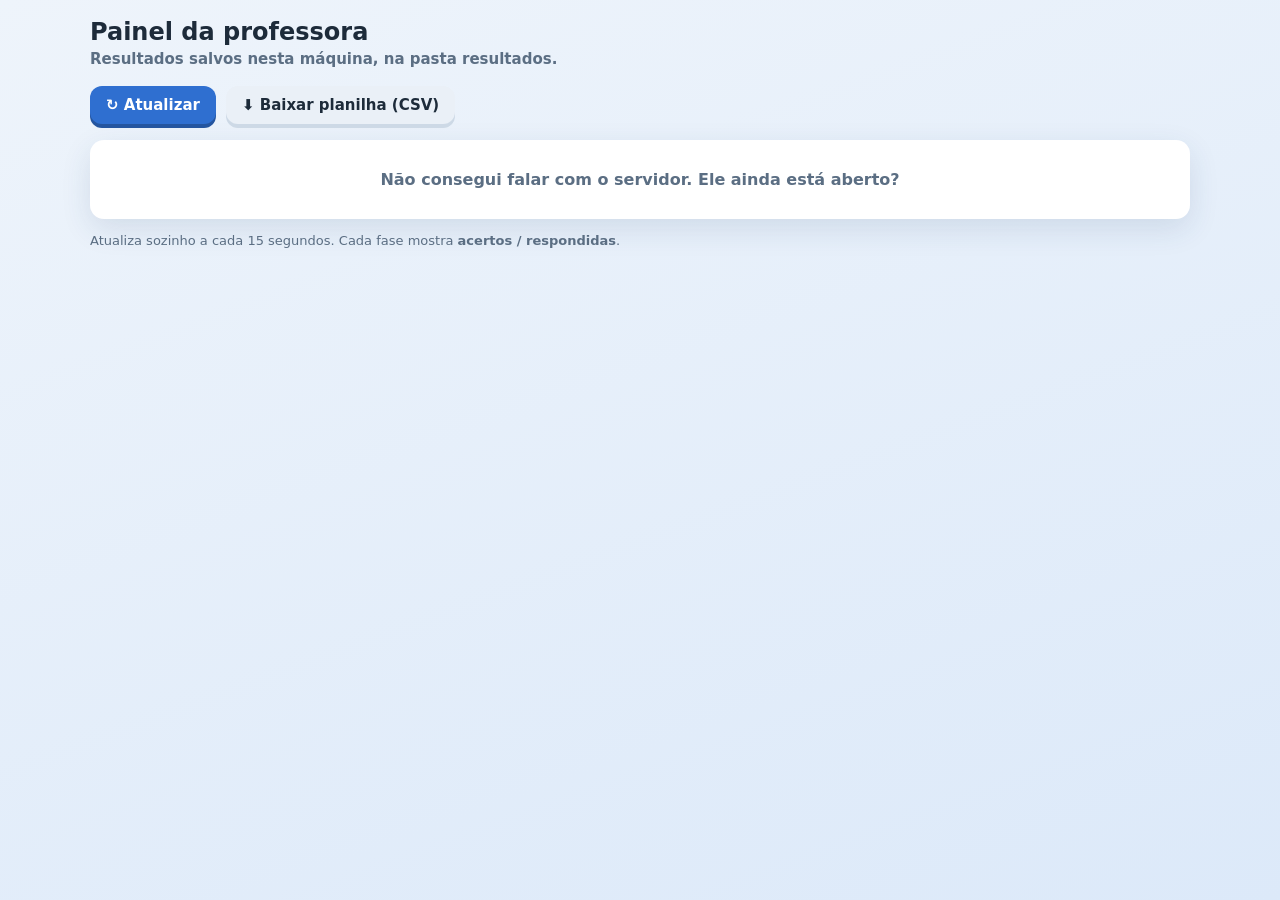
==== public/painel.html @ 5d4102bd "Prova de horas em ingles para o 4o ano (half past / quarter past / quarter to) Circuito de 4 fases s" ====
<!DOCTYPE html>
<html lang="pt-BR">
<head>
<meta charset="utf-8">
<meta name="viewport" content="width=device-width, initial-scale=1">
<title>Painel da professora — What time is it?</title>
<link rel="stylesheet" href="styles.css">
<style>
  .painel{max-width:1100px;margin:0 auto}
  .painel h1{font-size:24px;margin:0 0 4px}
  .painel .sub{text-align:left;margin-bottom:18px}
  .acoes{display:flex;gap:10px;flex-wrap:wrap;margin-bottom:16px;align-items:center}
  .acoes .botao{font-size:15px;padding:10px 16px}
  table{width:100%;border-collapse:collapse;background:#fff;border-radius:14px;overflow:hidden;box-shadow:var(--sombra)}
  th,td{padding:10px 12px;text-align:left;font-size:14px;border-bottom:1px solid var(--borda)}
  th{background:#f2f7fd;font-size:12px;text-transform:uppercase;letter-spacing:.3px;color:var(--texto-suave)}
  td.nome{font-weight:700}
  .tag{display:inline-block;padding:3px 9px;border-radius:999px;font-size:12px;font-weight:800}
  .tag.ok{background:var(--verde-claro);color:#146c45}
  .tag.andando{background:#fff3da;color:#8a5f0d}
  .nota{font-weight:800}
  .vazio{background:#fff;border-radius:14px;padding:30px;text-align:center;color:var(--texto-suave);font-weight:600;box-shadow:var(--sombra)}
  .legenda{font-size:13px;color:var(--texto-suave);margin-top:14px}
</style>
</head>
<body>
<section class="tela ativa">
  <div class="painel">
    <h1>Painel da professora</h1>
    <p class="sub">Resultados salvos nesta máquina, na pasta <b>resultados</b>.</p>

    <div class="acoes">
      <button class="botao" id="btn-atualizar" type="button">↻ Atualizar</button>
      <a class="botao secundario" href="/api/turma.csv" style="text-decoration:none">⬇ Baixar planilha (CSV)</a>
      <span id="carimbo" style="font-size:13px;color:var(--texto-suave)"></span>
    </div>

    <div id="conteudo"></div>
    <p class="legenda">Atualiza sozinho a cada 15 segundos. Cada fase mostra <b>acertos / respondidas</b>.</p>
  </div>
</section>

<script>
function escapar(t){return String(t==null?'':t).replace(/[&<>"]/g,c=>({'&':'&amp;','<':'&lt;','>':'&gt;','"':'&quot;'}[c]));}
function hora(iso){ if(!iso) return '—'; const d=new Date(iso);
  return d.toLocaleDateString('pt-BR')+' '+d.toLocaleTimeString('pt-BR',{hour:'2-digit',minute:'2-digit'}); }
function celula(f){ return f.feitas ? f.certas+' / '+f.feitas : '—'; }

function carregar(){
  fetch('/api/turma').then(r=>r.json()).then(d=>{
    const alunos=d.alunos||[];
    document.getElementById('carimbo').textContent='última leitura: '+new Date().toLocaleTimeString('pt-BR');
    if(!alunos.length){
      document.getElementById('conteudo').innerHTML='<div class="vazio">Nenhum aluno começou a prova ainda.</div>';
      return;
    }
    const linhas=alunos.map(a=>{
      const pct=a.totalQuestoes?Math.round(a.total/a.totalQuestoes*100):0;
      return '<tr>'+
        '<td class="nome">'+escapar(a.nome)+'</td>'+
        '<td>'+escapar(a.turma)+'</td>'+
        '<td>'+(a.concluido?'<span class="tag ok">terminou</span>':'<span class="tag andando">fase '+escapar(a.faseAtual)+'</span>')+'</td>'+
        '<td>'+celula(a.f1)+'</td><td>'+celula(a.f2)+'</td><td>'+celula(a.f3)+'</td><td>'+celula(a.f4)+'</td>'+
        '<td class="nota">'+a.total+' / '+a.totalQuestoes+(a.concluido?' ('+pct+'%)':'')+'</td>'+
        '<td>'+a.tempoMin+' min</td>'+
        '<td>'+hora(a.atualizado)+'</td>'+
      '</tr>';
    }).join('');
    document.getElementById('conteudo').innerHTML=
      '<table><thead><tr><th>Aluno</th><th>Turma</th><th>Situação</th>'+
      '<th>Fase 1<br>escolher</th><th>Fase 2<br>montar</th><th>Fase 3<br>escrever</th><th>Fase 4<br>checar</th>'+
      '<th>Total</th><th>Tempo</th><th>Atualizado</th></tr></thead><tbody>'+linhas+'</tbody></table>';
  }).catch(()=>{
    document.getElementById('conteudo').innerHTML='<div class="vazio">Não consegui falar com o servidor. Ele ainda está aberto?</div>';
  });
}
document.getElementById('btn-atualizar').addEventListener('click',carregar);
carregar();
setInterval(carregar,15000);
</script>
</body>
</html>
---- public/styles.css ----
:root{
  --fundo:#eef4fb;
  --fundo-2:#dce9f9;
  --cartao:#ffffff;
  --texto:#1d2b3a;
  --texto-suave:#5b6e83;
  --borda:#d5e1ee;
  --azul:#2f6fd0;
  --azul-escuro:#24559f;
  --verde:#1e9e63;
  --verde-claro:#e4f7ee;
  --vermelho:#d2453c;
  --vermelho-claro:#fde9e8;
  --amarelo:#f4b740;
  --sombra:0 10px 30px rgba(31,64,104,.12);
  --raio:18px;
}

*{box-sizing:border-box}
html,body{height:100%}
body{
  margin:0;
  font-family:"Segoe UI",system-ui,-apple-system,Arial,sans-serif;
  color:var(--texto);
  background:linear-gradient(160deg,var(--fundo) 0%,var(--fundo-2) 100%);
  background-attachment:fixed;
  -webkit-text-size-adjust:100%;
}

.tela{display:none;min-height:100%;padding:18px 16px 40px}
.tela.ativa{display:block}

.cartao{
  background:var(--cartao);
  border:1px solid var(--borda);
  border-radius:var(--raio);
  box-shadow:var(--sombra);
  padding:24px;
  max-width:720px;
  margin:0 auto;
}

/* ---------- tela de início ---------- */
.cartao-inicio{max-width:520px;margin-top:6vh;text-align:center}
.relogio-capa{display:flex;justify-content:center;margin-bottom:6px}
.relogio-capa svg{width:150px;height:150px}
.cartao-inicio h1{margin:4px 0 2px;font-size:30px;letter-spacing:-.4px}
.sub{margin:0 0 22px;color:var(--texto-suave);font-weight:600;font-size:15px}

form{text-align:left}
label{display:block;font-weight:700;font-size:14px;margin:14px 0 6px}
.obrigatorio{color:var(--vermelho)}
.opcional{font-weight:500;color:var(--texto-suave)}
input[type=text]{
  width:100%;padding:14px 16px;font-size:17px;font-family:inherit;color:inherit;
  border:2px solid var(--borda);border-radius:12px;background:#fbfdff;
}
input[type=text]:focus{outline:none;border-color:var(--azul);background:#fff}
.aviso{color:var(--vermelho);font-weight:700;font-size:14px;margin:10px 0 0}

.botao{
  display:inline-block;border:none;cursor:pointer;font-family:inherit;font-weight:700;
  font-size:17px;padding:14px 22px;border-radius:12px;background:var(--azul);color:#fff;
  box-shadow:0 4px 0 var(--azul-escuro);transition:transform .06s,box-shadow .06s;
}
.botao:hover{background:var(--azul-escuro)}
.botao:active{transform:translateY(3px);box-shadow:0 1px 0 var(--azul-escuro)}
.botao.grande{width:100%;margin-top:20px;font-size:19px;padding:16px}
.botao.secundario{background:#eaf0f7;color:var(--texto);box-shadow:0 4px 0 #cdd9e6}
.botao.secundario:hover{background:#dfe8f2}
.botao[disabled]{opacity:.45;cursor:not-allowed;box-shadow:none;transform:none}
.linha-botoes{display:flex;gap:10px;flex-wrap:wrap;margin-top:12px}
.linha-botoes .botao{flex:1 1 180px;font-size:15px;padding:12px}

.retomar{margin-top:20px;padding:16px;border-radius:14px;background:#fff8e8;border:1px solid #f0dcae;text-align:left}
.retomar p{margin:0;font-weight:600}
.rodape-inicio{margin:22px 0 0;font-size:13px;color:var(--texto-suave)}

/* ---------- topo da prova ---------- */
.topo{
  max-width:720px;margin:0 auto 10px;display:flex;align-items:center;
  justify-content:space-between;gap:12px;
}
.topo-esq,.topo-dir{display:flex;align-items:center;gap:10px}
.etiqueta-fase{background:var(--azul);color:#fff;font-weight:800;font-size:13px;padding:6px 12px;border-radius:999px}
.titulo-fase{font-weight:700;font-size:15px;color:var(--texto-suave)}
.placar{font-weight:800;font-size:14px;color:var(--verde)}
.botao-icone{border:none;background:#fff;border:1px solid var(--borda);border-radius:10px;width:38px;height:38px;font-size:17px;cursor:pointer}

.barra{max-width:720px;margin:0 auto;height:12px;background:#fff;border:1px solid var(--borda);border-radius:999px;overflow:hidden}
.barra-cheia{height:100%;width:0;background:linear-gradient(90deg,#4a9bff,#2f6fd0);border-radius:999px;transition:width .3s}
.contador{max-width:720px;margin:8px auto 14px;font-size:13px;font-weight:600;color:var(--texto-suave);text-align:center}

/* ---------- cartão da pergunta ---------- */
.cartao-jogo{text-align:center;padding-top:18px}
.enunciado{margin:0 0 14px;font-size:18px;font-weight:700}
.enunciado .dica{display:block;font-size:13px;font-weight:600;color:var(--texto-suave);margin-top:4px}
.palco-relogio{display:flex;justify-content:center;margin-bottom:18px}
.palco-relogio svg{width:250px;height:250px;max-width:70vw}

/* opções de múltipla escolha */
.opcoes{display:grid;grid-template-columns:repeat(2,1fr);gap:12px}
.opcao{
  border:2px solid var(--borda);background:#fbfdff;border-radius:14px;padding:16px 12px;
  font-family:inherit;font-size:18px;font-weight:700;cursor:pointer;color:var(--texto);
}
.opcao:hover:not([disabled]){border-color:var(--azul);background:#f2f8ff}
.opcao.certa{border-color:var(--verde);background:var(--verde-claro);color:#146c45}
.opcao.errada{border-color:var(--vermelho);background:var(--vermelho-claro);color:#9d2b24}
.opcao[disabled]{cursor:default;opacity:1}

/* blocos embaralhados */
.linha-montagem{
  min-height:70px;border:2px dashed var(--borda);border-radius:14px;background:#fbfdff;
  display:flex;flex-wrap:wrap;gap:10px;align-items:center;justify-content:center;padding:12px;margin-bottom:16px;
}
.linha-montagem.vazia::after{content:"Toque nos blocos abaixo para montar a frase";color:var(--texto-suave);font-size:14px;font-weight:600}
.banco{display:flex;flex-wrap:wrap;gap:10px;justify-content:center;min-height:56px}
.bloco{
  border:2px solid var(--azul);background:#eaf3ff;color:var(--azul-escuro);border-radius:12px;
  padding:12px 18px;font-family:inherit;font-size:19px;font-weight:800;cursor:pointer;
}
.bloco:hover:not([disabled]){background:#dbeaff}
.bloco.usado{visibility:hidden}
.bloco[disabled]{cursor:default}
.linha-montagem .bloco{border-color:var(--amarelo);background:#fff6e3;color:#8a5f0d}
.linha-montagem.certa .bloco{border-color:var(--verde);background:var(--verde-claro);color:#146c45}
.linha-montagem.errada .bloco{border-color:var(--vermelho);background:var(--vermelho-claro);color:#9d2b24}

/* digitação */
.campo-escrita{
  width:100%;padding:16px;font-size:22px;font-weight:700;text-align:center;font-family:inherit;
  border:2px solid var(--borda);border-radius:14px;background:#fbfdff;color:inherit;
}
.campo-escrita:focus{outline:none;border-color:var(--azul);background:#fff}
.campo-escrita.certa{border-color:var(--verde);background:var(--verde-claro)}
.campo-escrita.errada{border-color:var(--vermelho);background:var(--vermelho-claro)}
.ajuda-teclado{margin:10px 0 0;font-size:13px;color:var(--texto-suave);font-weight:600}

/* checagem (certo / errado) */
.frase-checagem{
  font-size:26px;font-weight:800;padding:14px;border-radius:14px;background:#f5f9ff;
  border:2px solid var(--borda);margin:0 0 18px;
}
.botoes-checagem{display:grid;grid-template-columns:1fr 1fr;gap:12px}
.botao-check{
  border:2px solid var(--borda);background:#fbfdff;border-radius:14px;padding:18px 10px;
  font-family:inherit;font-size:18px;font-weight:800;cursor:pointer;color:var(--texto);
}
.botao-check .icone{display:block;font-size:30px;margin-bottom:4px}
.botao-check.sim:hover:not([disabled]){border-color:var(--verde);background:var(--verde-claro)}
.botao-check.nao:hover:not([disabled]){border-color:var(--vermelho);background:var(--vermelho-claro)}
.botao-check.escolhido-certo{border-color:var(--verde);background:var(--verde-claro)}
.botao-check.escolhido-errado{border-color:var(--vermelho);background:var(--vermelho-claro)}

/* feedback */
.feedback{margin-top:18px;padding:14px 16px;border-radius:14px;font-weight:700;font-size:17px;text-align:left}
.feedback.certo{background:var(--verde-claro);color:#146c45;border:1px solid #b6e5cd}
.feedback.errado{background:var(--vermelho-claro);color:#9d2b24;border:1px solid #f3c4c1}
.feedback .resposta{display:block;margin-top:6px;font-size:20px}

.rodape-jogo{max-width:720px;margin:16px auto 0;text-align:center}
.rodape-jogo .botao{max-width:360px}
.salvo{display:block;margin-top:10px;font-size:12px;color:var(--texto-suave);min-height:16px}

/* ---------- intervalo e fim ---------- */
.cartao-intervalo,.cartao-fim{max-width:560px;margin-top:5vh;text-align:center}
.selo{font-size:60px;line-height:1}
.cartao-intervalo h2,.cartao-fim h2{margin:8px 0 6px;font-size:26px}
.nota-fase,.nota-final{font-size:19px;font-weight:800;color:var(--verde);margin:6px 0}
.proxima{color:var(--texto-suave);font-weight:600;margin:14px 0 0}

.grade-fases{display:grid;grid-template-columns:repeat(2,1fr);gap:10px;margin:18px 0 8px;text-align:left}
.caixa-fase{border:1px solid var(--borda);border-radius:12px;padding:12px;background:#fbfdff}
.caixa-fase b{display:block;font-size:13px;color:var(--texto-suave);text-transform:uppercase;letter-spacing:.3px}
.caixa-fase span{font-size:20px;font-weight:800}

.titulo-revisao{font-size:15px;color:var(--texto-suave);text-transform:uppercase;letter-spacing:.4px;margin:22px 0 8px}
.lista-erros{text-align:left;display:grid;gap:8px}
.erro-item{border:1px solid var(--borda);border-left:5px solid var(--vermelho);border-radius:10px;padding:10px 12px;background:#fff}
.erro-item .voce{display:block;font-size:13px;color:var(--vermelho);font-weight:700}
.erro-item .certo{display:block;font-size:17px;font-weight:800;color:#146c45}
.sem-erros{background:var(--verde-claro);border:1px solid #b6e5cd;border-radius:12px;padding:14px;font-weight:700;color:#146c45;text-align:center}
.rodape-fim{margin:22px 0 4px;font-size:14px;color:var(--texto-suave);font-weight:600}

@media (max-width:520px){
  .opcoes{grid-template-columns:1fr}
  .cartao{padding:18px 14px}
  .palco-relogio svg{width:210px;height:210px}
  .grade-fases{grid-template-columns:1fr}
}
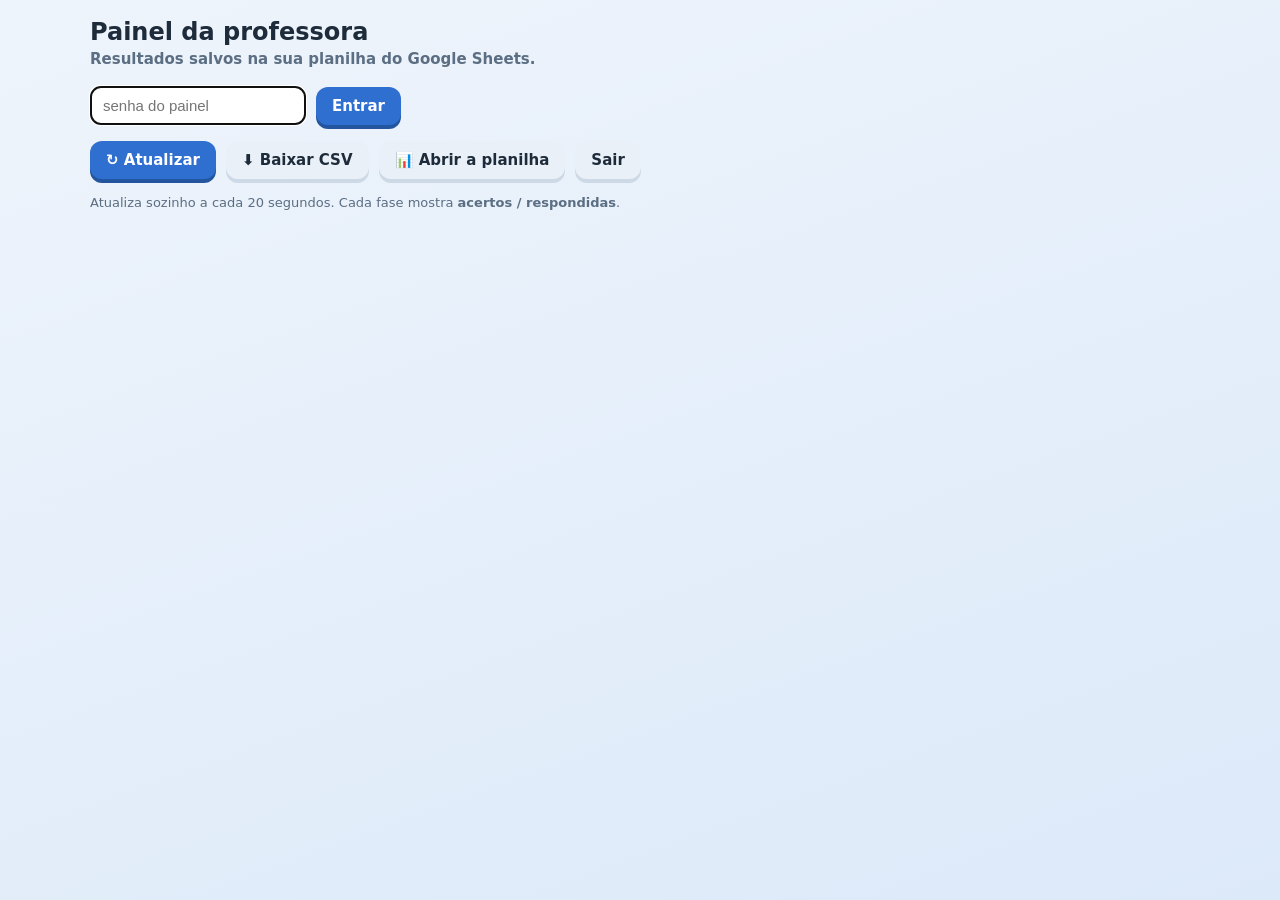
==== commit dcdcad94: "Backend em Google Sheets (Apps Script) e publicacao no GitHub Pages - public/config.js guarda o ende" ====
--- a/public/painel.html
+++ b/public/painel.html
@@ -27,56 +27,134 @@
 <section class="tela ativa">
   <div class="painel">
     <h1>Painel da professora</h1>
-    <p class="sub">Resultados salvos nesta máquina, na pasta <b>resultados</b>.</p>
+    <p class="sub">Resultados salvos na sua planilha do Google Sheets.</p>
 
-    <div class="acoes">
+    <form id="form-senha" class="acoes" autocomplete="off">
+      <input id="campo-senha" type="password" placeholder="senha do painel"
+             style="padding:10px 12px;border:1px solid var(--borda);border-radius:10px;font-size:15px">
+      <button class="botao" type="submit">Entrar</button>
+      <span id="aviso-senha" style="font-size:13px;color:#d2453c"></span>
+    </form>
+
+    <div class="acoes" id="acoes" hidden>
       <button class="botao" id="btn-atualizar" type="button">↻ Atualizar</button>
-      <a class="botao secundario" href="/api/turma.csv" style="text-decoration:none">⬇ Baixar planilha (CSV)</a>
+      <button class="botao secundario" id="btn-csv" type="button">⬇ Baixar CSV</button>
+      <a class="botao secundario" id="link-planilha" href="#" target="_blank" rel="noopener"
+         style="text-decoration:none" hidden>📊 Abrir a planilha</a>
+      <button class="botao secundario" id="btn-sair" type="button">Sair</button>
       <span id="carimbo" style="font-size:13px;color:var(--texto-suave)"></span>
     </div>
 
     <div id="conteudo"></div>
-    <p class="legenda">Atualiza sozinho a cada 15 segundos. Cada fase mostra <b>acertos / respondidas</b>.</p>
+    <p class="legenda">Atualiza sozinho a cada 20 segundos. Cada fase mostra <b>acertos / respondidas</b>.</p>
   </div>
 </section>
 
+<script src="config.js"></script>
 <script>
-function escapar(t){return String(t==null?'':t).replace(/[&<>"]/g,c=>({'&':'&amp;','<':'&lt;','>':'&gt;','"':'&quot;'}[c]));}
-function hora(iso){ if(!iso) return '—'; const d=new Date(iso);
+var API = (window.CONFIG && window.CONFIG.API) || '/api';
+var CHAVE_LOCAL = 'painel-horas-senha';
+var senha = '';
+var timer = null;
+var ultimos = [];
+
+function $(id){ return document.getElementById(id); }
+function escapar(t){return String(t==null?'':t).replace(/[&<>"]/g,function(c){return ({'&':'&amp;','<':'&lt;','>':'&gt;','"':'&quot;'})[c];});}
+function hora(iso){ if(!iso) return '—'; var d=new Date(iso);
   return d.toLocaleDateString('pt-BR')+' '+d.toLocaleTimeString('pt-BR',{hour:'2-digit',minute:'2-digit'}); }
-function celula(f){ return f.feitas ? f.certas+' / '+f.feitas : '—'; }
+function celula(f){ return f && f.feitas ? f.certas+' / '+f.feitas : '—'; }
+function urlApi(p){ var q=Object.keys(p).map(function(k){return encodeURIComponent(k)+'='+encodeURIComponent(p[k]);}).join('&');
+  return API + (API.indexOf('?')>=0?'&':'?') + q; }
+
+function desenhar(alunos){
+  ultimos = alunos;
+  $('carimbo').textContent='última leitura: '+new Date().toLocaleTimeString('pt-BR');
+  if(!alunos.length){
+    $('conteudo').innerHTML='<div class="vazio">Nenhum aluno começou a prova ainda.</div>';
+    return;
+  }
+  var linhas=alunos.map(function(a){
+    var pct=a.totalQuestoes?Math.round(a.total/a.totalQuestoes*100):0;
+    return '<tr>'+
+      '<td class="nome">'+escapar(a.nome)+'</td>'+
+      '<td>'+escapar(a.turma)+'</td>'+
+      '<td>'+(a.concluido?'<span class="tag ok">terminou</span>':'<span class="tag andando">fase '+escapar(a.faseAtual)+'</span>')+'</td>'+
+      '<td>'+celula(a.f1)+'</td><td>'+celula(a.f2)+'</td><td>'+celula(a.f3)+'</td><td>'+celula(a.f4)+'</td>'+
+      '<td class="nota">'+a.total+' / '+a.totalQuestoes+(a.concluido?' ('+pct+'%)':'')+'</td>'+
+      '<td>'+a.tempoMin+' min</td>'+
+      '<td>'+hora(a.atualizado)+'</td>'+
+    '</tr>';
+  }).join('');
+  $('conteudo').innerHTML=
+    '<table><thead><tr><th>Aluno</th><th>Turma</th><th>Situação</th>'+
+    '<th>Fase 1<br>escolher</th><th>Fase 2<br>montar</th><th>Fase 3<br>escrever</th><th>Fase 4<br>checar</th>'+
+    '<th>Total</th><th>Tempo</th><th>Atualizado</th></tr></thead><tbody>'+linhas+'</tbody></table>';
+}
 
 function carregar(){
-  fetch('/api/turma').then(r=>r.json()).then(d=>{
-    const alunos=d.alunos||[];
-    document.getElementById('carimbo').textContent='última leitura: '+new Date().toLocaleTimeString('pt-BR');
-    if(!alunos.length){
-      document.getElementById('conteudo').innerHTML='<div class="vazio">Nenhum aluno começou a prova ainda.</div>';
-      return;
-    }
-    const linhas=alunos.map(a=>{
-      const pct=a.totalQuestoes?Math.round(a.total/a.totalQuestoes*100):0;
-      return '<tr>'+
-        '<td class="nome">'+escapar(a.nome)+'</td>'+
-        '<td>'+escapar(a.turma)+'</td>'+
-        '<td>'+(a.concluido?'<span class="tag ok">terminou</span>':'<span class="tag andando">fase '+escapar(a.faseAtual)+'</span>')+'</td>'+
-        '<td>'+celula(a.f1)+'</td><td>'+celula(a.f2)+'</td><td>'+celula(a.f3)+'</td><td>'+celula(a.f4)+'</td>'+
-        '<td class="nota">'+a.total+' / '+a.totalQuestoes+(a.concluido?' ('+pct+'%)':'')+'</td>'+
-        '<td>'+a.tempoMin+' min</td>'+
-        '<td>'+hora(a.atualizado)+'</td>'+
-      '</tr>';
-    }).join('');
-    document.getElementById('conteudo').innerHTML=
-      '<table><thead><tr><th>Aluno</th><th>Turma</th><th>Situação</th>'+
-      '<th>Fase 1<br>escolher</th><th>Fase 2<br>montar</th><th>Fase 3<br>escrever</th><th>Fase 4<br>checar</th>'+
-      '<th>Total</th><th>Tempo</th><th>Atualizado</th></tr></thead><tbody>'+linhas+'</tbody></table>';
-  }).catch(()=>{
-    document.getElementById('conteudo').innerHTML='<div class="vazio">Não consegui falar com o servidor. Ele ainda está aberto?</div>';
-  });
+  fetch(urlApi({acao:'turma', chave:senha}),{redirect:'follow'})
+    .then(function(r){ return r.json(); })
+    .then(function(d){
+      if(d.erro){ sair(d.erro); return; }
+      if(d.planilha){ $('link-planilha').href=d.planilha; $('link-planilha').hidden=false; }
+      desenhar(d.alunos||[]);
+    })
+    .catch(function(){
+      $('conteudo').innerHTML='<div class="vazio">Não consegui falar com a planilha. Confira a internet.</div>';
+    });
 }
-document.getElementById('btn-atualizar').addEventListener('click',carregar);
-carregar();
-setInterval(carregar,15000);
+
+function entrar(nova){
+  senha = nova;
+  try { localStorage.setItem(CHAVE_LOCAL, nova); } catch(e){}
+  $('form-senha').hidden = true;
+  $('acoes').hidden = false;
+  $('aviso-senha').textContent = '';
+  carregar();
+  clearInterval(timer);
+  timer = setInterval(carregar, 20000);
+}
+
+function sair(aviso){
+  clearInterval(timer);
+  senha = '';
+  try { localStorage.removeItem(CHAVE_LOCAL); } catch(e){}
+  $('form-senha').hidden = false;
+  $('acoes').hidden = true;
+  $('conteudo').innerHTML = '';
+  $('aviso-senha').textContent = aviso || '';
+  $('campo-senha').value = '';
+  $('campo-senha').focus();
+}
+
+function baixarCsv(){
+  var cab=['Nome','Turma','Fase','Concluido','Fase1','Fase2','Fase3','Fase4','Acertos','Questoes','Tempo (min)','Inicio','Atualizado'];
+  var par=function(f){ return f && f.feitas ? f.certas+'/'+f.feitas : ''; };
+  var linhas=ultimos.map(function(a){ return [
+    a.nome,a.turma,a.faseAtual,a.concluido?'sim':'nao',
+    par(a.f1),par(a.f2),par(a.f3),par(a.f4),
+    a.total,a.totalQuestoes,a.tempoMin,a.inicio,a.atualizado
+  ].map(function(c){ return String(c==null?'':c).replace(/;/g,','); }).join(';'); });
+  var texto='\ufeff'+[cab.join(';')].concat(linhas).join('\r\n');
+  var url=URL.createObjectURL(new Blob([texto],{type:'text/csv;charset=utf-8'}));
+  var a=document.createElement('a');
+  a.href=url; a.download='turma.csv'; a.click();
+  setTimeout(function(){ URL.revokeObjectURL(url); },2000);
+}
+
+$('form-senha').addEventListener('submit',function(ev){
+  ev.preventDefault();
+  var valor=$('campo-senha').value.trim();
+  if(!valor){ $('aviso-senha').textContent='digite a senha'; return; }
+  entrar(valor);
+});
+$('btn-atualizar').addEventListener('click',carregar);
+$('btn-csv').addEventListener('click',baixarCsv);
+$('btn-sair').addEventListener('click',function(){ sair(''); });
+
+var guardada='';
+try { guardada=localStorage.getItem(CHAVE_LOCAL)||''; } catch(e){}
+if(guardada) entrar(guardada); else $('campo-senha').focus();
 </script>
 </body>
 </html>
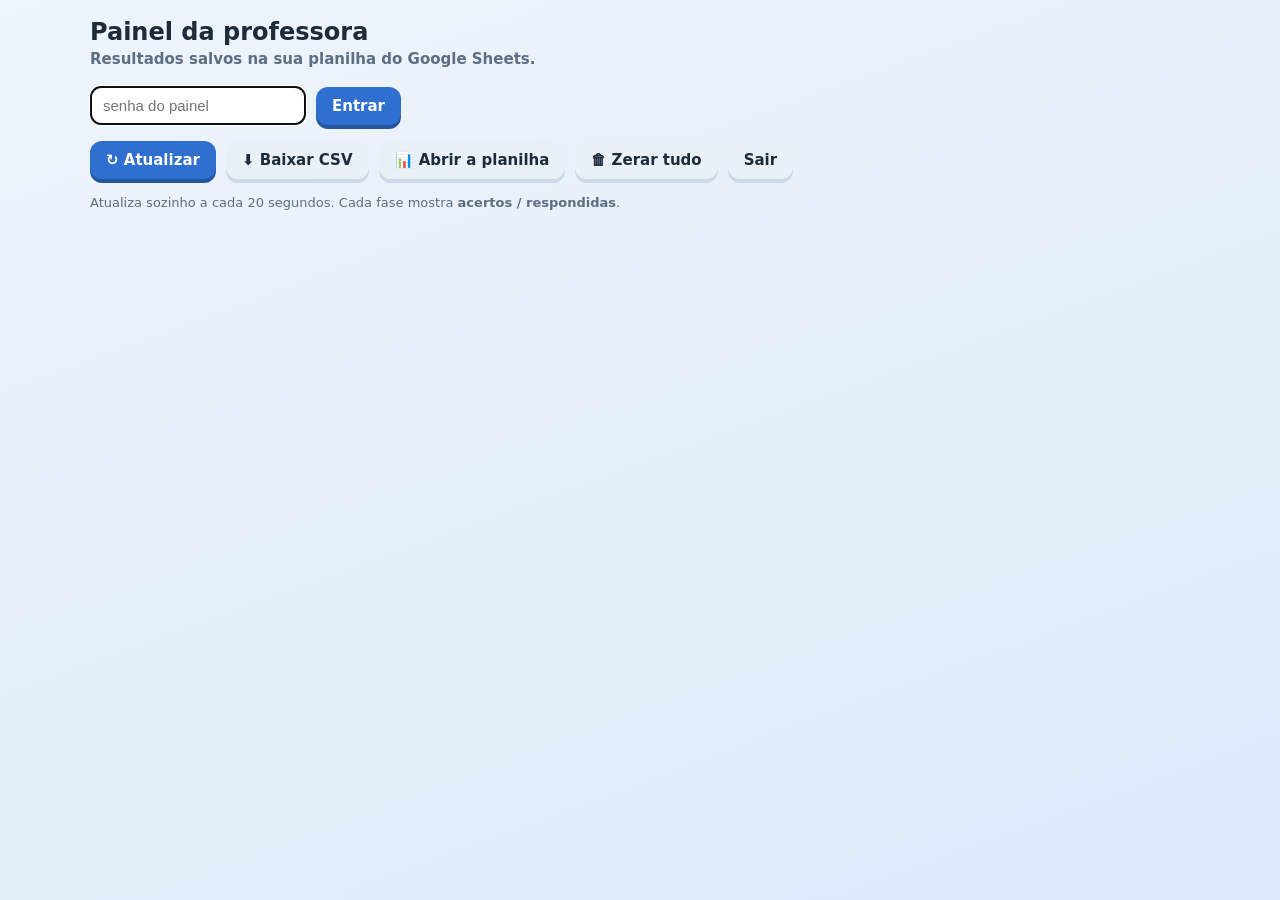
==== commit 8749d141: "Botao "Zerar tudo" no painel, protegido por senha Zerar entre turmas exigia apagar linha por linha n" ====
--- a/public/painel.html
+++ b/public/painel.html
@@ -41,6 +41,7 @@
       <button class="botao secundario" id="btn-csv" type="button">⬇ Baixar CSV</button>
       <a class="botao secundario" id="link-planilha" href="#" target="_blank" rel="noopener"
          style="text-decoration:none" hidden>📊 Abrir a planilha</a>
+      <button class="botao secundario" id="btn-zerar" type="button">🗑 Zerar tudo</button>
       <button class="botao secundario" id="btn-sair" type="button">Sair</button>
       <span id="carimbo" style="font-size:13px;color:var(--texto-suave)"></span>
     </div>
@@ -150,6 +151,22 @@
 });
 $('btn-atualizar').addEventListener('click',carregar);
 $('btn-csv').addEventListener('click',baixarCsv);
+$('btn-zerar').addEventListener('click',function(){
+  var quantos = ultimos.length;
+  if(!confirm('Isso apaga TODOS os '+quantos+' alunos da planilha (as abas Alunos, '+
+     'Progresso e Respostas) e nao tem como desfazer.\n\nBaixe o CSV antes, se ainda precisar das notas.\n\nApagar mesmo?')) return;
+  $('carimbo').textContent='apagando...';
+  fetch(API,{method:'POST',headers:{'Content-Type':'text/plain;charset=utf-8'},
+             body:JSON.stringify({acao:'limpar',chave:senha}),redirect:'follow'})
+    .then(function(r){ return r.json(); })
+    .then(function(d){
+      if(d.erro){ $('carimbo').textContent='nao deu: '+d.erro; return; }
+      ultimos=[];
+      $('carimbo').textContent=(d.linhasApagadas||0)+' linhas apagadas';
+      carregar();
+    })
+    .catch(function(){ $('carimbo').textContent='nao consegui falar com a planilha'; });
+});
 $('btn-sair').addEventListener('click',function(){ sair(''); });
 
 var guardada='';
